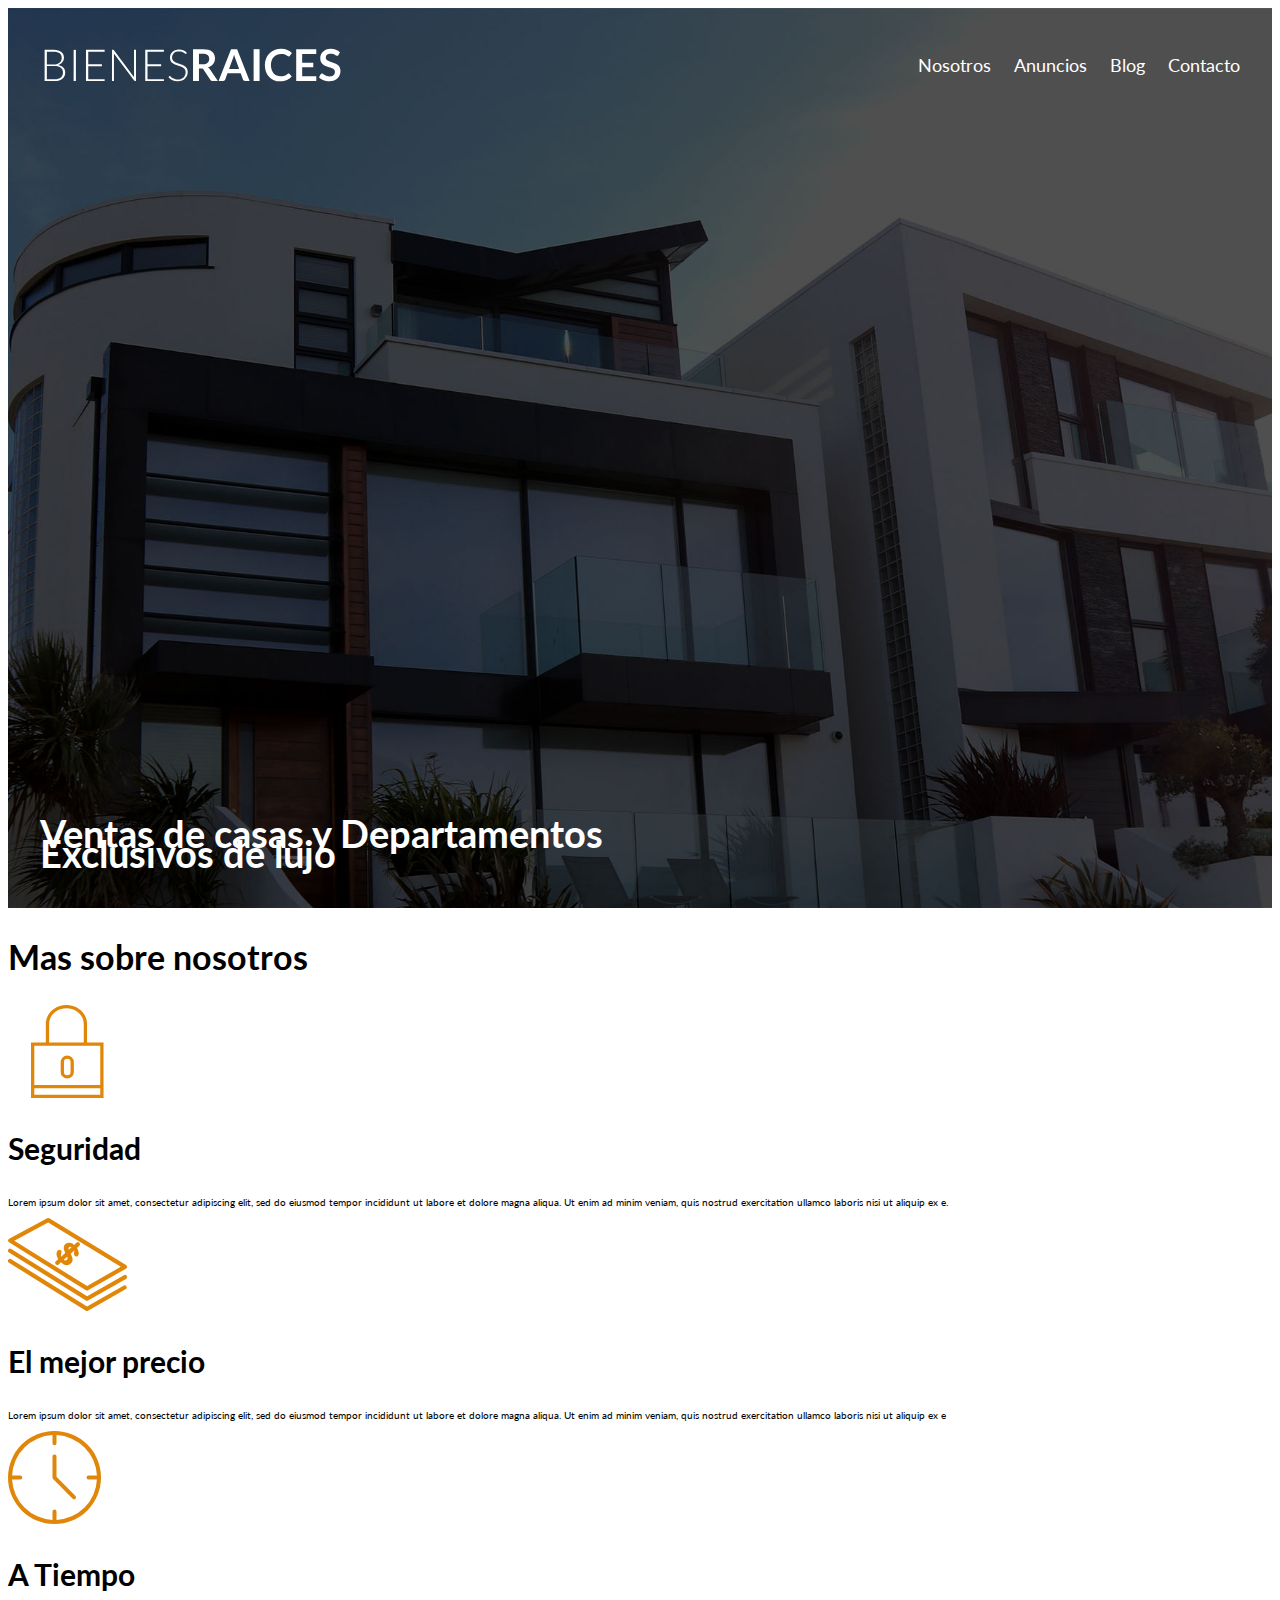
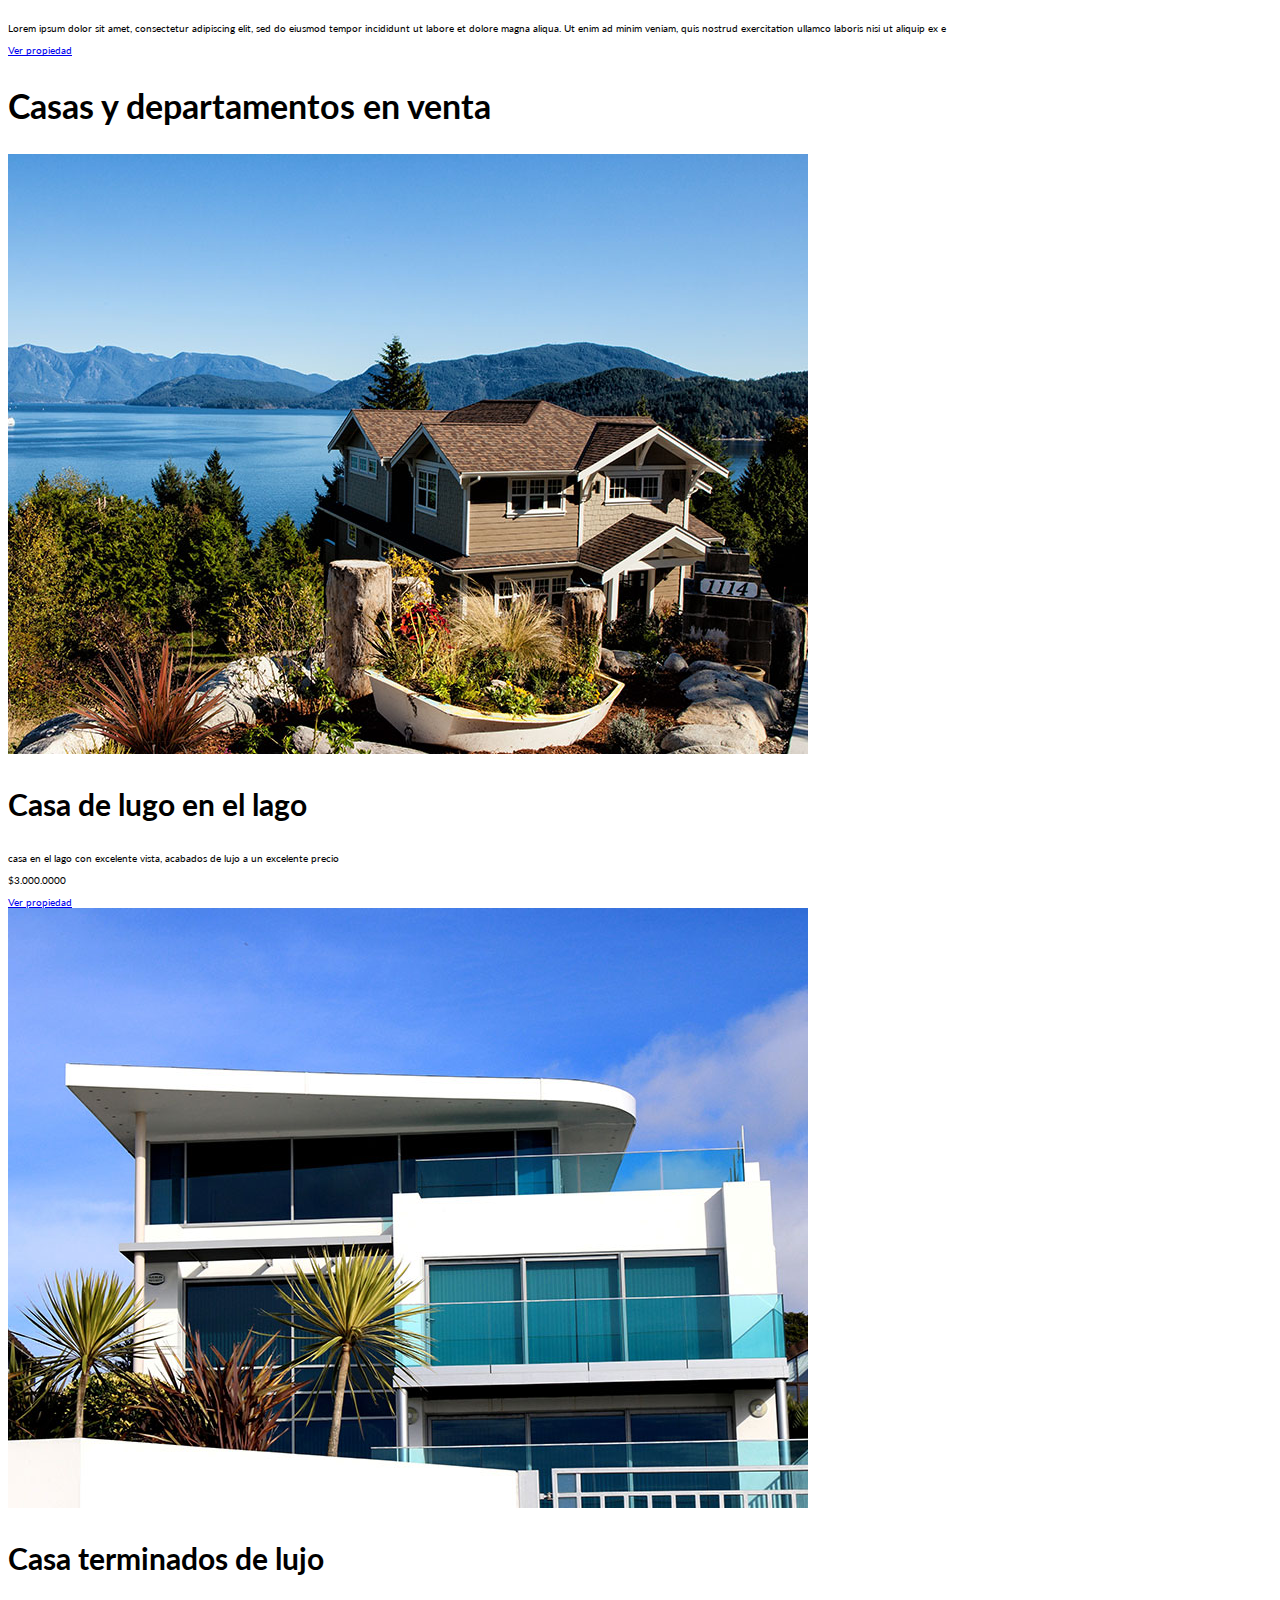
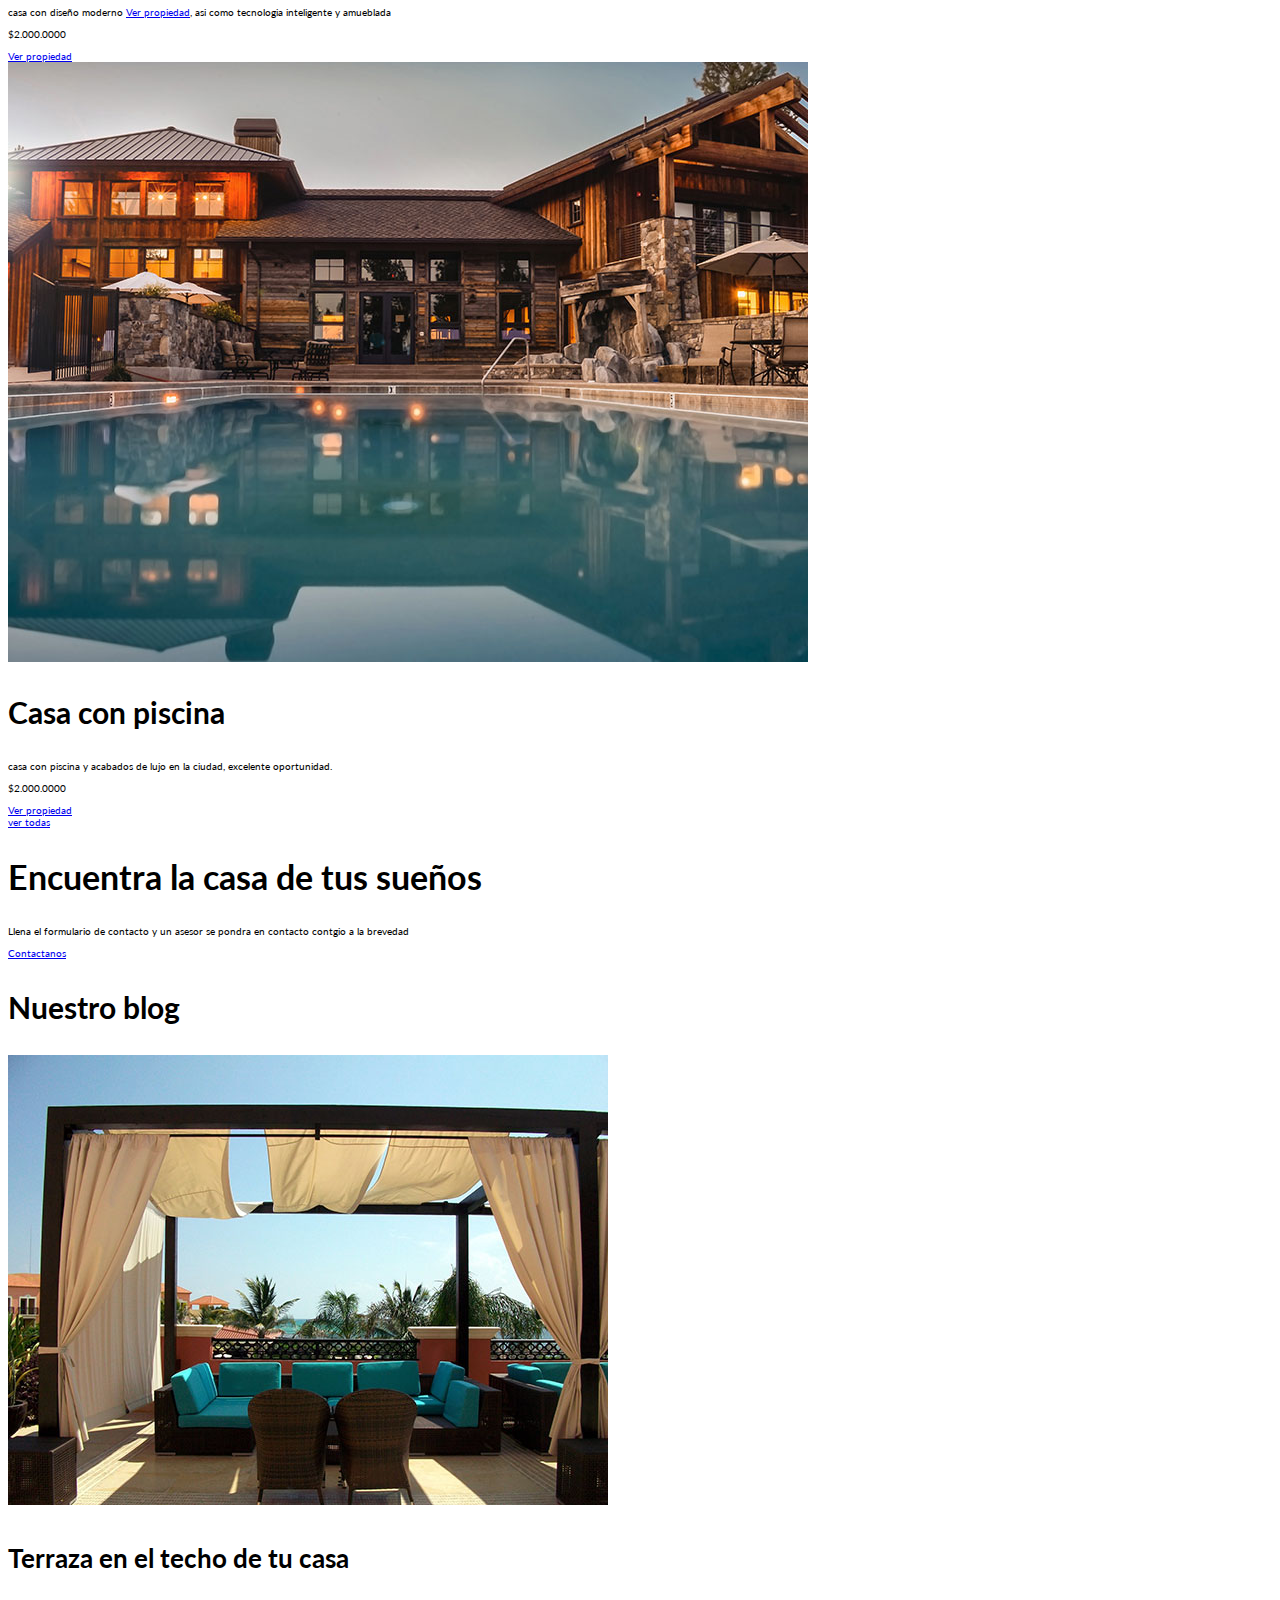
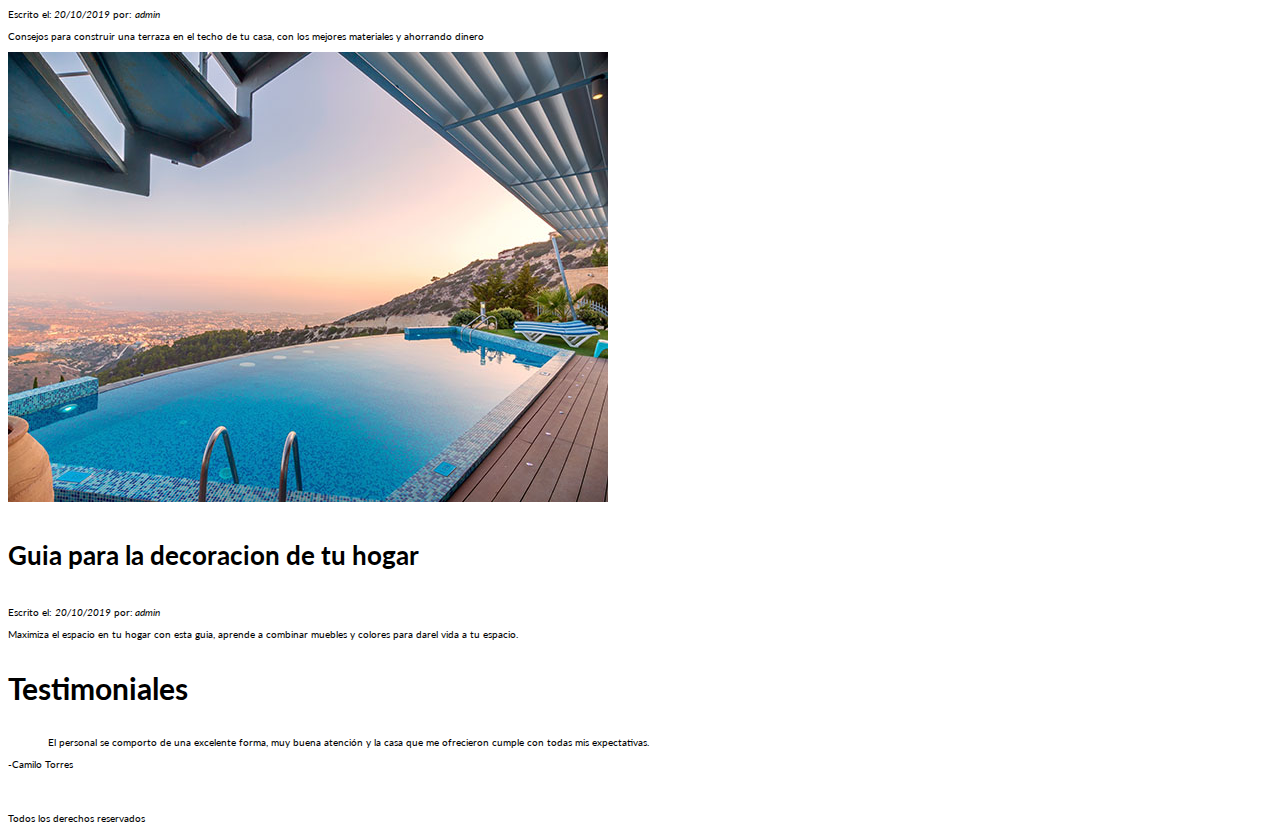
==== index.html @ e5554aeb "Index" ====
<!DOCTYPE html>
<html>
<head>
	<meta charset="utf-8">
	<title>Bienes Raices</title>
	<link href="https://fonts.googleapis.com/css2?family=Lato:ital,wght@0,300;0,400;0,700;0,900;1,700&display=swap" rel="stylesheet">
 
<link rel="stylesheet" type="text/css" href="css/normalize.css">
<link rel="stylesheet" type="text/css" href="css/style.css">
<script type="text/javascript" src="autoevaluacion.js"></script>
</head>
<body>

<header class="site-header inicio">
	<div class="contenedor contenido-header">
         <div class="barra">
			

	         <img src="imagenes/logo.svg">

         <nav class="navegacion">
	      <a href="nosotros.html">Nosotros</a>
	      <a href="anuncios.html">Anuncios</a>
	      <a href="blog.html">Blog</a>
	      <a href="contacto.html">Contacto</a>
	     </nav>
	
         </div>
          <h1>Ventas de casas y Departamentos Exclusivos de lujo</h1>

     </div>
</header>

<section>
<h2> Mas sobre nosotros</h2>

<div>
<img src="imagenes/icono1.svg" alt="Icono seguridad">
<h3>Seguridad</h3>
<p>Lorem ipsum dolor sit amet, consectetur adipiscing elit, sed do eiusmod tempor incididunt ut labore et dolore magna aliqua. Ut enim ad minim veniam, quis nostrud exercitation ullamco laboris nisi ut aliquip ex e.</p>
</div>

<div>
<img src="imagenes/icono2.svg" alt="Icono Mejor Precio">
<h3> El mejor precio</h3>
<p>Lorem ipsum dolor sit amet, consectetur adipiscing elit, sed do eiusmod tempor incididunt ut labore et dolore magna aliqua. Ut enim ad minim veniam, quis nostrud exercitation ullamco laboris nisi ut aliquip ex e</p>
</div>

<div>
<img src="imagenes/icono3.svg" alt="Icono a tiempo">
<h3>A Tiempo</h3>
<p>Lorem ipsum dolor sit amet, consectetur adipiscing elit, sed do eiusmod tempor incididunt ut labore et dolore magna aliqua. Ut enim ad minim veniam, quis nostrud exercitation ullamco laboris nisi ut aliquip ex e</p>
<a href="#">Ver propiedad</a>
</div>
</section>


<main>
<h2>Casas y departamentos en venta</h2>

<div>
<img src="imagenes/anuncio1.jpg" alt="Anuncio casa en el algo">
<h3>Casa de lugo en el lago</h3>
<p>casa en el lago con excelente vista, acabados de lujo a un excelente precio</p>
<p> $3.000.0000</p>
<a href="#">Ver propiedad</a>
</div>

<div>
<img src="imagenes/anuncio2.jpg" alt="Anuncio casa de lujo">
<h3>Casa terminados de lujo</h3>
<p>casa con diseño moderno
<a href="#">Ver propiedad</a>, asi como tecnologia inteligente y amueblada </p>
<p> $2.000.0000</p>
<a href="#">Ver propiedad</a>
</div>

<div>
<img src="imagenes/anuncio3.jpg" alt="Anuncio casa con piscina">
<h3>Casa con piscina</h3>
<p>casa con piscina y acabados de lujo en la ciudad, excelente oportunidad.</p>
<p>$2.000.0000</p>
<a href="#">Ver propiedad</a>
</div>

<a href="anuncios.html">ver todas</a>
</main>


<section>
<h2>Encuentra la casa de tus sueños</h2>
<p>Llena el formulario de contacto y un asesor se pondra en contacto contgio a la brevedad</p>
<a href="contacto.html">Contactanos</a>
</section>

<section>
<h3>Nuestro blog</h3>

<article>
<img src="imagenes/blog1.jpg" alt="entrada de blog">
<h4>Terraza en el techo de tu casa</h4>
<p> Escrito el:<em> 20/10/2019</em> por: <em>admin</em></p>
<p>Consejos para construir una terraza en el techo de tu casa, con los mejores materiales y ahorrando dinero</p>
</article>

<article>
<img src="imagenes/blog2.jpg" alt="entrada de blog">
<h4>Guia para la decoracion de tu hogar</h4>
<p> Escrito el: <em>20/10/2019</em> por:<em> admin</em></p>
<p>Maximiza el espacio en tu hogar con esta guia, aprende a combinar muebles y colores para darel vida a tu espacio.</p>
</article>
</section>


<section>
<h3>Testimoniales</h3>
<blockquote>
	El personal se comporto de una excelente forma, muy buena atención y la casa que me ofrecieron cumple con todas mis expectativas.
</blockquote>
<p>-Camilo Torres</p>
</section>

<footer>
	<nav class="navegacion">
<a href="nosotros.html">Nosotros</a>
	<a href="anuncios.html">Anuncios</a>
	<a href="blog.html">Blog</a>
	<a href="contacto.html">Contacto</a>
</nav>


<p>Todos los derechos reservados</p>
</footer>

</body>
</html>
---- css/style.css ----
html{
	font-size: 62.5%;
}
body{
	 font-family: 'Lato', sans-serif;
	 font
}


/* global*/
.contenedor{
	max-width: 120rem; /**1200px**/
	margin:0 auto;
}
h1{
font-size: 3.8rem;
}
h2{
font-size: 3.4rem;
}
h3{
font-size: 3rem;
}
h4{
font-size: 2.6rem;
}

/* header*/
.site-header.inicio {
	background-image: url(../imagenes/header.jpg);
	background-position: center center;
	background-size: cover;
	height: 100vh;
	min-height: 60rem;
}
.contenido-header{
	height: 100%;
	display: flex;
	flex-direction: column;
	justify-content: space-between; /* organizar arriba abajo*/
}
.contenido-header h1{
	color:#ffffff;
	padding-bottom: 2rem;
	max-width: 60rem;
	line-height: 2rem;
	
}
.barra{
	display: flex;
	justify-content: space-between; /*alinear el contenido verticalmente*/
	align-items: center;
	padding-top: 3rem;

}
/** Navegacion **/
.navegacion a {
color:white;
text-decoration: none;
font-size: 1.8rem;
margin-right: 2rem;

}
.navegacion a:hover {
	color: #71B100;
}
.navegacion a:Last-of-type {
	margin: 0;
}
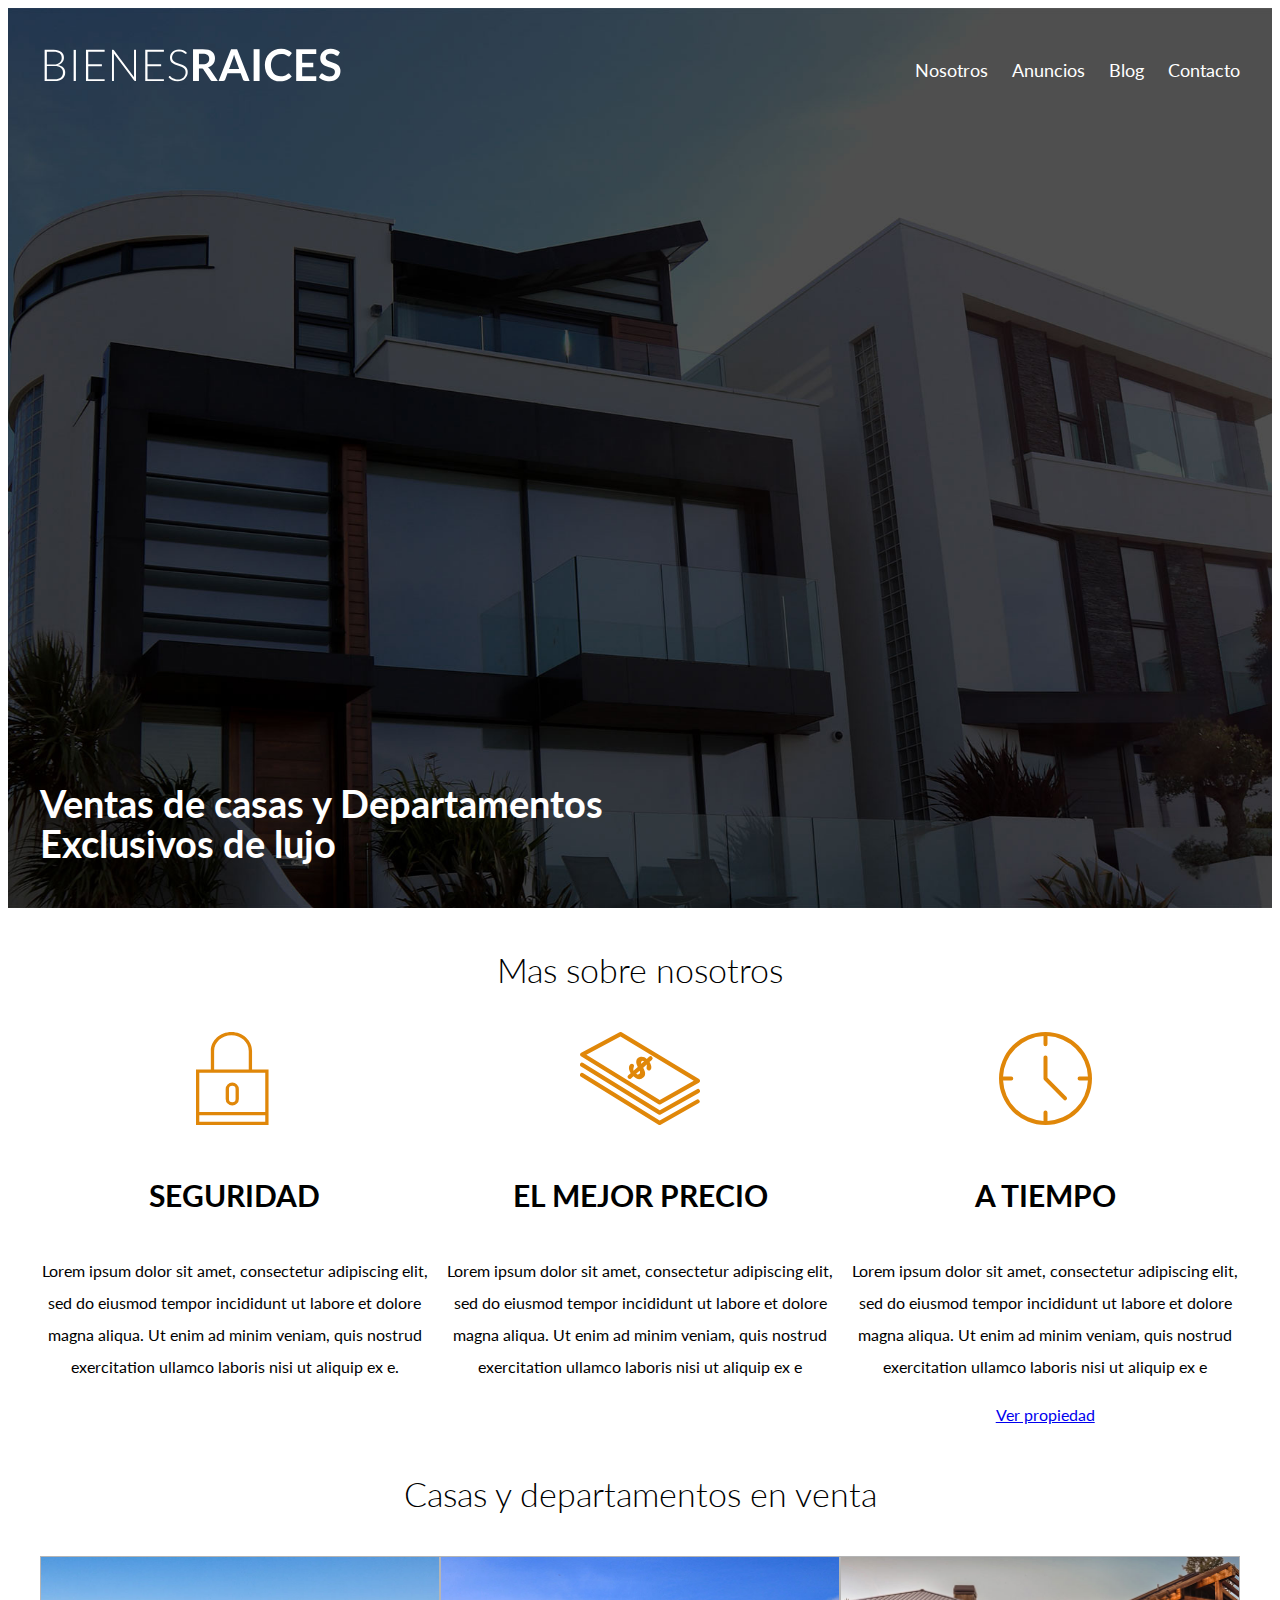
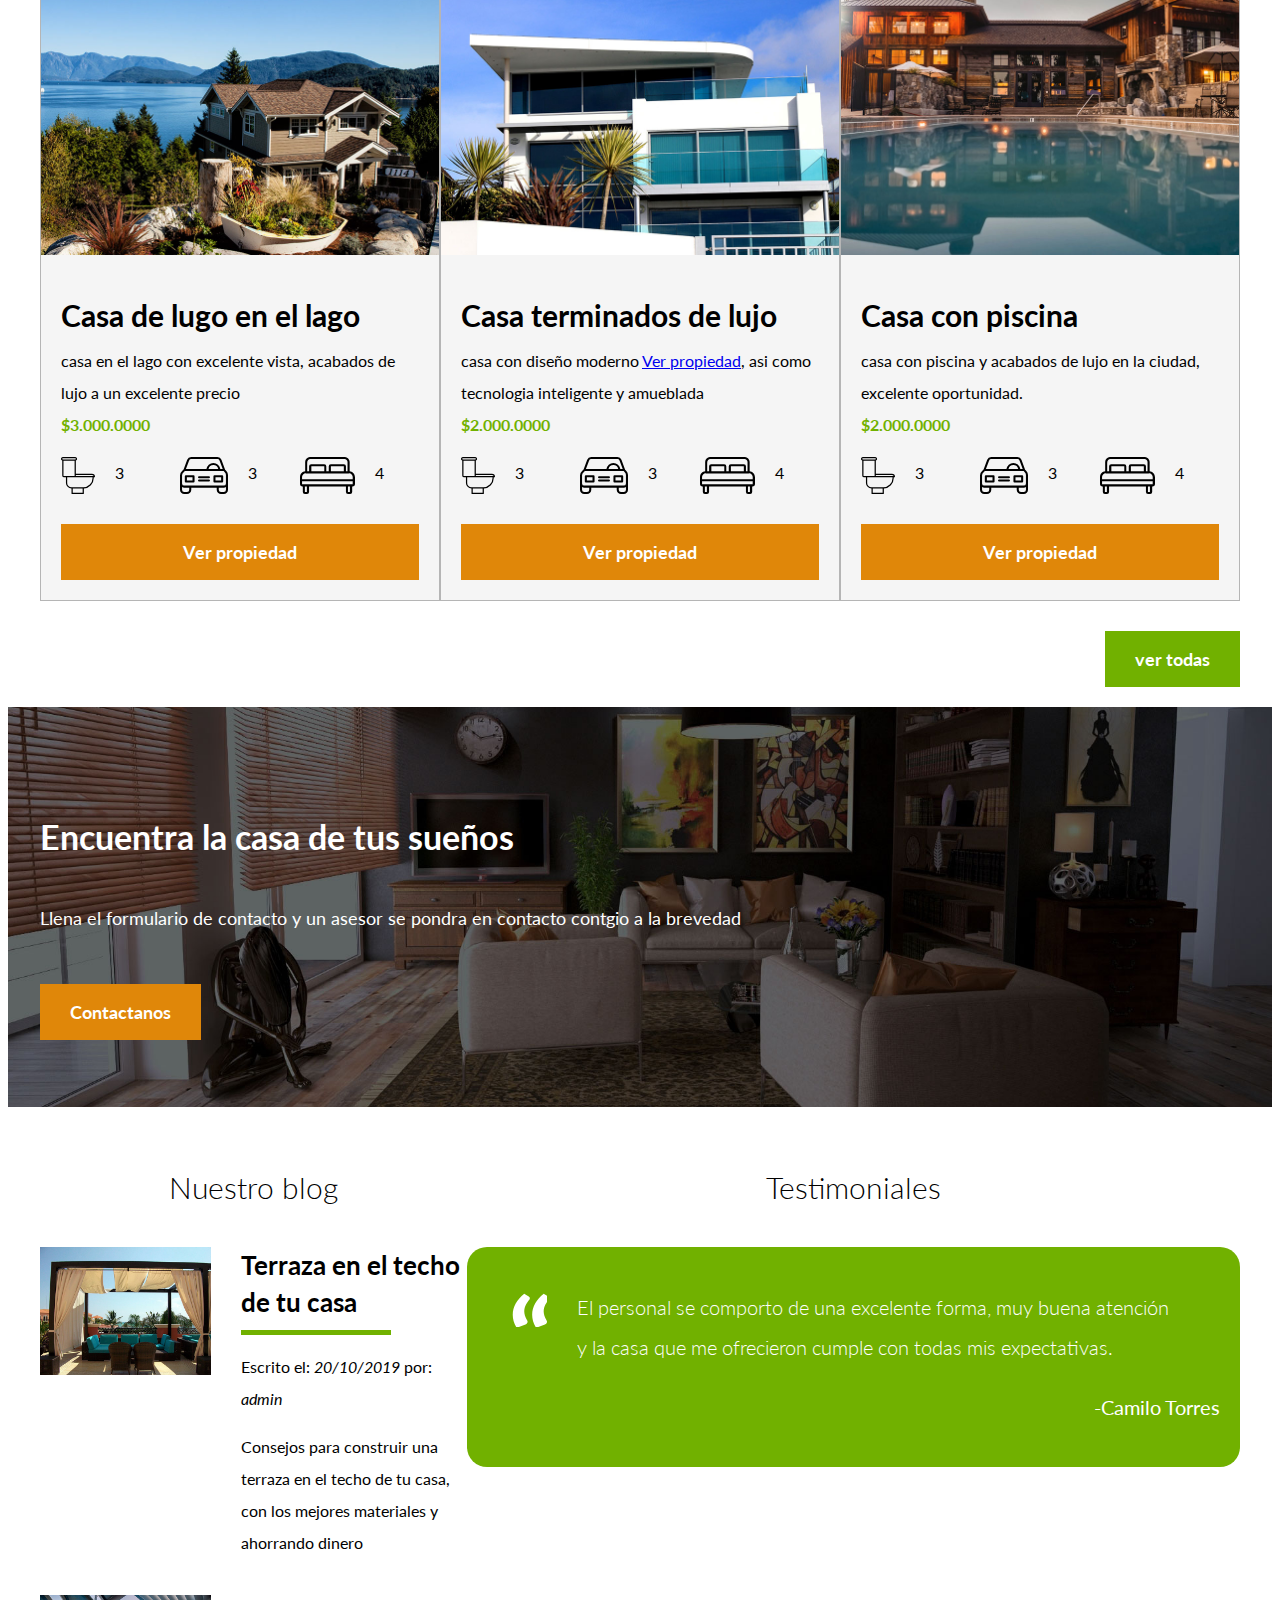
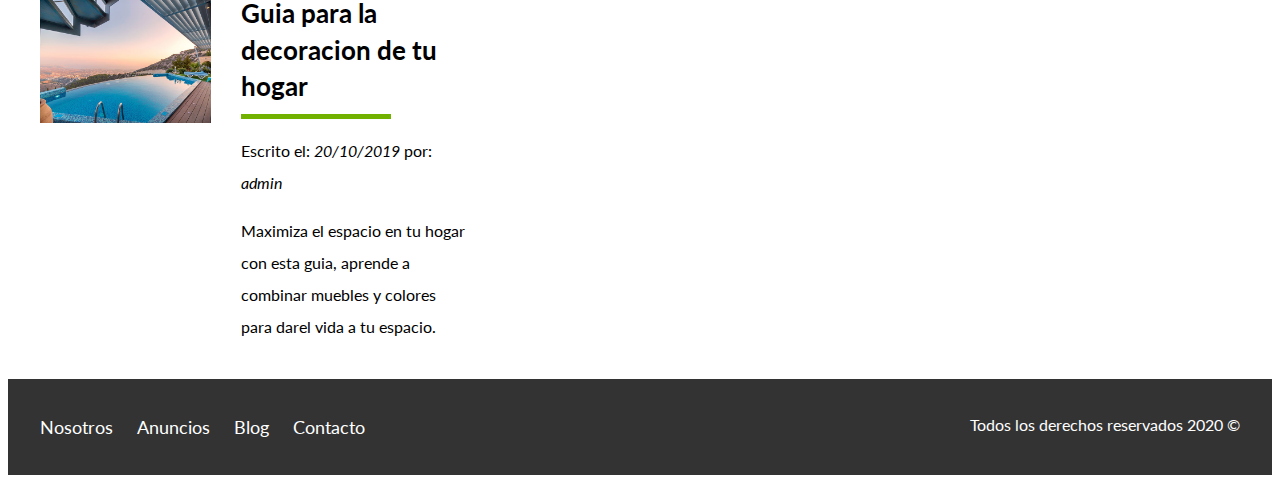
==== commit 32dcb883: "repositorio1.5" ====
--- a/index.html
+++ b/index.html
@@ -14,113 +14,214 @@
 <header class="site-header inicio">
 	<div class="contenedor contenido-header">
          <div class="barra">
-			
-
-	         <img src="imagenes/logo.svg">
+			<a href="/">
+
+	         <img src="imagenes/logo.svg" alt="Logotipo de bienes raices">
+	     </a>
 
          <nav class="navegacion">
-	      <a href="nosotros.html">Nosotros</a>
-	      <a href="anuncios.html">Anuncios</a>
-	      <a href="blog.html">Blog</a>
-	      <a href="contacto.html">Contacto</a>
+		      <a href="nosotros.html">Nosotros</a>
+		      <a href="anuncios.html">Anuncios</a>
+		      <a href="blog.html">Blog</a>
+		      <a href="contacto.html">Contacto</a>
 	     </nav>
 	
          </div>
           <h1>Ventas de casas y Departamentos Exclusivos de lujo</h1>
 
      </div>
+     
 </header>
 
-<section>
-<h2> Mas sobre nosotros</h2>
-
-<div>
+<section class="contenedor section">
+<h2 class="fw-300 centrar-texto"> Mas sobre nosotros</h2>
+
+<div class="icono-nosotros">
+<div class="icono">
 <img src="imagenes/icono1.svg" alt="Icono seguridad">
-<h3>Seguridad</h3>
-<p>Lorem ipsum dolor sit amet, consectetur adipiscing elit, sed do eiusmod tempor incididunt ut labore et dolore magna aliqua. Ut enim ad minim veniam, quis nostrud exercitation ullamco laboris nisi ut aliquip ex e.</p>
-</div>
-
-<div>
+	<h3>Seguridad</h3>
+	<p>Lorem ipsum dolor sit amet, consectetur adipiscing elit, sed do eiusmod tempor incididunt ut labore et dolore magna aliqua. Ut enim ad minim veniam, quis nostrud exercitation ullamco laboris nisi ut aliquip ex e.</p>
+</div>
+
+<div class="icono">
 <img src="imagenes/icono2.svg" alt="Icono Mejor Precio">
-<h3> El mejor precio</h3>
-<p>Lorem ipsum dolor sit amet, consectetur adipiscing elit, sed do eiusmod tempor incididunt ut labore et dolore magna aliqua. Ut enim ad minim veniam, quis nostrud exercitation ullamco laboris nisi ut aliquip ex e</p>
-</div>
-
-<div>
+	<h3> El mejor precio</h3>
+	<p>Lorem ipsum dolor sit amet, consectetur adipiscing elit, sed do eiusmod tempor incididunt ut labore et dolore magna aliqua. Ut enim ad minim veniam, quis nostrud exercitation ullamco laboris nisi ut aliquip ex e</p>
+</div>
+
+<div class="icono">
 <img src="imagenes/icono3.svg" alt="Icono a tiempo">
-<h3>A Tiempo</h3>
-<p>Lorem ipsum dolor sit amet, consectetur adipiscing elit, sed do eiusmod tempor incididunt ut labore et dolore magna aliqua. Ut enim ad minim veniam, quis nostrud exercitation ullamco laboris nisi ut aliquip ex e</p>
-<a href="#">Ver propiedad</a>
-</div>
-</section>
-
-
-<main>
-<h2>Casas y departamentos en venta</h2>
-
-<div>
+	<h3>A Tiempo</h3>
+	<p>Lorem ipsum dolor sit amet, consectetur adipiscing elit, sed do eiusmod tempor incididunt ut labore et dolore magna aliqua. Ut enim ad minim veniam, quis nostrud exercitation ullamco laboris nisi ut aliquip ex e</p>
+	<a href="#">Ver propiedad</a>
+</div>
+</div>
+</section>
+
+
+<main class="seccion contenedor">
+<h2 class="fw-300 centrar-texto">Casas y departamentos en venta</h2>
+
+<div class="contenedor-anuncio">
+
+<div class="anuncio">
 <img src="imagenes/anuncio1.jpg" alt="Anuncio casa en el algo">
-<h3>Casa de lugo en el lago</h3>
-<p>casa en el lago con excelente vista, acabados de lujo a un excelente precio</p>
-<p> $3.000.0000</p>
-<a href="#">Ver propiedad</a>
-</div>
-
-<div>
+<div class="contenido-anuncio">
+	<h3>Casa de lugo en el lago</h3>
+	<p>casa en el lago con excelente vista, acabados de lujo a un excelente precio</p>
+	<p class="precio"> $3.000.0000</p>
+
+	<ul class="iconos-caracteristicas">
+		<li>
+			<img src="imagenes/icono_wc.svg" alt="icono wc">
+			<p>3</p>
+		</li>
+		<li>
+			<img src="imagenes/icono_estacionamiento.svg" alt="icono autos">
+			<p>3</p>
+		</li>
+		<li>
+			<img src="imagenes/icono_dormitorio.svg" alt="icono habitaciones">
+			<p>4</p>
+		</li>
+	</ul>
+
+
+
+
+
+	<a href="#" class="boton boton-amarillo d-block">Ver propiedad</a>
+ </div>
+</div>
+
+<div class="anuncio">
 <img src="imagenes/anuncio2.jpg" alt="Anuncio casa de lujo">
-<h3>Casa terminados de lujo</h3>
-<p>casa con diseño moderno
-<a href="#">Ver propiedad</a>, asi como tecnologia inteligente y amueblada </p>
-<p> $2.000.0000</p>
-<a href="#">Ver propiedad</a>
-</div>
-
-<div>
+<div class="contenido-anuncio">
+	<h3>Casa terminados de lujo</h3>
+	<p>casa con diseño moderno
+	<a href="#">Ver propiedad</a>, asi como tecnologia inteligente y amueblada </p>
+	<p class="precio"> $2.000.0000</p>
+
+	<ul class="iconos-caracteristicas">
+		<li>
+			<img src="imagenes/icono_wc.svg" alt="icono wc">
+			<p>3</p>
+		</li>
+		<li>
+			<img src="imagenes/icono_estacionamiento.svg" alt="icono autos">
+			<p>3</p>
+		</li>
+		<li>
+			<img src="imagenes/icono_dormitorio.svg" alt="icono habitaciones">
+			<p>4</p>
+		</li>
+	</ul>
+
+
+
+
+
+	<a href="#" class="boton boton-amarillo d-block">Ver propiedad</a>
+ </div>
+</div>
+
+<div class="anuncio">
 <img src="imagenes/anuncio3.jpg" alt="Anuncio casa con piscina">
-<h3>Casa con piscina</h3>
-<p>casa con piscina y acabados de lujo en la ciudad, excelente oportunidad.</p>
-<p>$2.000.0000</p>
-<a href="#">Ver propiedad</a>
-</div>
-
-<a href="anuncios.html">ver todas</a>
+<div class="contenido-anuncio">
+	<h3>Casa con piscina</h3>
+	<p>casa con piscina y acabados de lujo en la ciudad, excelente oportunidad.</p>
+	<p class="precio">$2.000.0000</p>
+
+
+	<ul class="iconos-caracteristicas">
+		<li>
+			<img src="imagenes/icono_wc.svg" alt="icono wc">
+			<p>3</p>
+		</li>
+		<li>
+			<img src="imagenes/icono_estacionamiento.svg" alt="icono autos">
+			<p>3</p>
+		</li>
+		<li>
+			<img src="imagenes/icono_dormitorio.svg" alt="icono habitaciones">
+			<p>4</p>
+		</li>
+	</ul>
+
+
+
+
+
+
+
+
+	<a href="#" class="boton boton-amarillo d-block">Ver propiedad</a>
+	</div>
+ </div>
+</div>
+
+<div class="ver-todas">
+<a href="anuncios.html" class="boton boton-verde">ver todas</a>
+</div>
 </main>
 
 
-<section>
-<h2>Encuentra la casa de tus sueños</h2>
-<p>Llena el formulario de contacto y un asesor se pondra en contacto contgio a la brevedad</p>
-<a href="contacto.html">Contactanos</a>
-</section>
-
-<section>
-<h3>Nuestro blog</h3>
-
-<article>
-<img src="imagenes/blog1.jpg" alt="entrada de blog">
-<h4>Terraza en el techo de tu casa</h4>
-<p> Escrito el:<em> 20/10/2019</em> por: <em>admin</em></p>
-<p>Consejos para construir una terraza en el techo de tu casa, con los mejores materiales y ahorrando dinero</p>
+<section class="imagen-contacto">
+	<div class="contenedor contenido-contacto">
+	<h2>Encuentra la casa de tus sueños</h2>
+	<p>Llena el formulario de contacto y un asesor se pondra en contacto contgio a la brevedad</p>
+	<a href="contacto.html" class="boton boton-amarillo">Contactanos</a>
+	</div>
+</section>
+
+
+<div class="seccion-inferior contenedor seccion">
+<section class="blog">
+<h3 class="centrar-texto fw-300">Nuestro blog</h3>
+
+<article class="entrada-blog">
+	<div class="imagen">
+		<img src="imagenes/blog1.jpg" alt="entrada de blog">
+	</div>
+	<div class="texto-entrada">
+		<a href="#">
+		<h4>Terraza en el techo de tu casa</h4>
+	</a>
+		<p> Escrito el:<em> 20/10/2019</em> por: <em>admin</em></p>
+		<p>Consejos para construir una terraza en el techo de tu casa, con los mejores materiales y ahorrando dinero</p>
+	</div>
 </article>
 
-<article>
-<img src="imagenes/blog2.jpg" alt="entrada de blog">
-<h4>Guia para la decoracion de tu hogar</h4>
-<p> Escrito el: <em>20/10/2019</em> por:<em> admin</em></p>
-<p>Maximiza el espacio en tu hogar con esta guia, aprende a combinar muebles y colores para darel vida a tu espacio.</p>
+<article class="entrada-blog">
+	<div class="imagen">
+	<img src="imagenes/blog2.jpg" alt="entrada de blog">
+</div>
+<div class="texto-entrada">
+	<a href="#">
+	<h4>Guia para la decoracion de tu hogar</h4>
+</a>
+	<p> Escrito el: <em>20/10/2019</em> por:<em> admin</em></p>
+	<p>Maximiza el espacio en tu hogar con esta guia, aprende a combinar muebles y colores para darel vida a tu espacio.</p>
+</div>
 </article>
 </section>
 
 
-<section>
-<h3>Testimoniales</h3>
-<blockquote>
-	El personal se comporto de una excelente forma, muy buena atención y la casa que me ofrecieron cumple con todas mis expectativas.
-</blockquote>
+<section class="Testimoniales">
+<h3 class="centrar-texto fw-300">Testimoniales</h3>
+<div class="testimonial">
+	<blockquote>
+		El personal se comporto de una excelente forma, muy buena atención y la casa que me ofrecieron cumple con todas mis expectativas.
+	</blockquote>
 <p>-Camilo Torres</p>
-</section>
-
-<footer>
+
+	</div>
+</section>
+
+</div>
+
+<footer class="site-footer seccion">
+	<div class="contenedor contenedor-footer">
 	<nav class="navegacion">
 <a href="nosotros.html">Nosotros</a>
 	<a href="anuncios.html">Anuncios</a>
@@ -129,7 +230,8 @@
 </nav>
 
 
-<p>Todos los derechos reservados</p>
+<p class="copyright">Todos los derechos reservados 2020 &copy; </p>
+</div>
 </footer>
 
 </body>
--- a/css/style.css
+++ b/css/style.css
@@ -1,13 +1,23 @@
 html{
+	box-sizing: border-box;
 	font-size: 62.5%;
 }
+
+*, *:before, *:after {
+  box-sizing: inherit;
+}
+
 body{
 	 font-family: 'Lato', sans-serif;
-	 font
+	 font-size:1.6rem;
+	 line-height: 2;
 }
 
 
 /* global*/
+img{
+	max-width: 100%;
+}
 .contenedor{
 	max-width: 120rem; /**1200px**/
 	margin:0 auto;
@@ -23,6 +33,37 @@
 }
 h4{
 font-size: 2.6rem;
+}
+/**utilidades**/
+.seccion{
+	margin-top: 2rem;
+	margin-bottom: 2rem;
+}
+.centrar-texto{
+	text-align: center;
+}
+.fw-300 {
+	font-weight: 300;
+}
+.d-block{
+	display: block!important;
+}
+/**botones**/
+.boton{
+	color: white;
+	font-weight: 700;
+	text-decoration: none;
+	font-size: 1.8rem;
+	margin-top: 3rem;
+	display: inline-block;
+	padding: 1rem 3rem;
+	text-align: center;
+}
+.boton-amarillo{
+	background-color: #E08709;
+}
+.boton-verde{
+	background-color: #71B100;
 }
 
 /* header*/
@@ -43,7 +84,7 @@
 	color:#ffffff;
 	padding-bottom: 2rem;
 	max-width: 60rem;
-	line-height: 2rem;
+	line-height: 4rem;
 	
 }
 .barra{
@@ -67,3 +108,156 @@
 .navegacion a:Last-of-type {
 	margin: 0;
 }
+
+/**iconos nosotros**/
+
+.icono-nosotros{
+	display: flex;
+	justify-content: space-between;
+}
+.icono{
+	flex-basis: calc(33.3% - 1rem);
+	text-align: center;
+}
+.icono h3{
+	text-transform: uppercase;
+}
+/**anuncios**/
+.contenedor-anuncio{
+	display: flex;
+	justify-content: space-between;
+}
+.anuncio{
+	flex-basis: calc(33.3%-1rem);
+	border : 1px solid #B5B5B5;
+	background-color: #F5F5F5;
+}
+.contenido-anuncio{
+	padding: 2rem;
+}
+.contenido-anuncio h3, .contenido-anuncio p {
+	margin: 0;
+}
+.precio{
+	color: #71B100;
+	font-weight: 700;
+}
+.iconos-caracteristicas{
+	list-style: none;
+	padding: 0;
+	display: flex;
+
+}
+.iconos-caracteristicas li{
+flex:1;
+display: flex;
+}
+.iconos-caracteristicas li img{
+	margin-right: 2rem;
+}
+.ver-todas{
+	display: flex;
+	justify-content: flex-end;
+}
+/**contacto home**/
+.imagen-contacto{
+	background-image: url(../imagenes/encuentra.jpg);
+	background-position: center center;
+	background-size: cover;
+	height: 40rem;
+	display: flex;
+	align-items: center; /** centrar verticalmente**/
+}
+.contenido-contacto{
+	flex:1; /**factor de crecimiento**/
+	color: white;
+
+}
+.contenido-contacto p{
+	font-size: 1.8rem;
+}
+/**seccion inferior**/
+.seccion-inferior{
+	display: flex;
+	justify-content: space-between;
+}
+.seccion-inferior .blog{
+	flex-basis: 60%;
+
+}
+.seccion-inferior .testimoniales{
+	flex-basis: calc(40% - 2rem);
+
+}
+.entrada-blog{
+	display: flex;
+	justify-content: space-between;
+	margin-bottom: 2rem;
+}
+.entrada-blog:Last-of-type{
+	margin-bottom: 0;
+}
+.entrada-blog .imagen{
+	flex-basis: 40%;
+
+}
+.entrada-blog .texto-entrada{
+	flex-basis: calc(60% - 3rem);
+
+}
+.texto-entrada a{
+	color:black;
+	text-decoration: none;
+}
+.texto-entrada h4{
+	margin: 0;
+	line-height: 1.4;
+
+}
+.texto-entrada h4::after{
+	content: '';
+	display: block;
+	width: 15rem;
+	height: .5rem;
+	background-color: #71B100;
+	margin-top: 1rem;
+}
+/**testimoniales**/
+.testimonial{
+	background-color: #71B100;
+	font-size: 2.0rem;
+	padding: 2rem;
+	color:#ffffff;
+	border-radius: 2rem;
+}
+.testimonial p {
+	text-align: right;
+}
+.testimonial blockquote::before{
+	content: '';
+	background-image: url(../imagenes/comilla.svg);
+	width: 4rem;
+	height: 4rem;
+	position: absolute;
+	left: -2rem;
+}
+.testimonial blockquote{
+	position: relative;
+	padding-left: 5rem;
+	font-weight: 300;
+}
+/**footer**/
+.site-footer{
+	background-color: #333333;
+	margin: 0;
+}
+.contenedor-footer{
+	padding: 3rem 0;
+	display: flex;
+	justify-content: space-between;
+}
+.copyright {
+	margin: 0;
+	color: white;
+
+}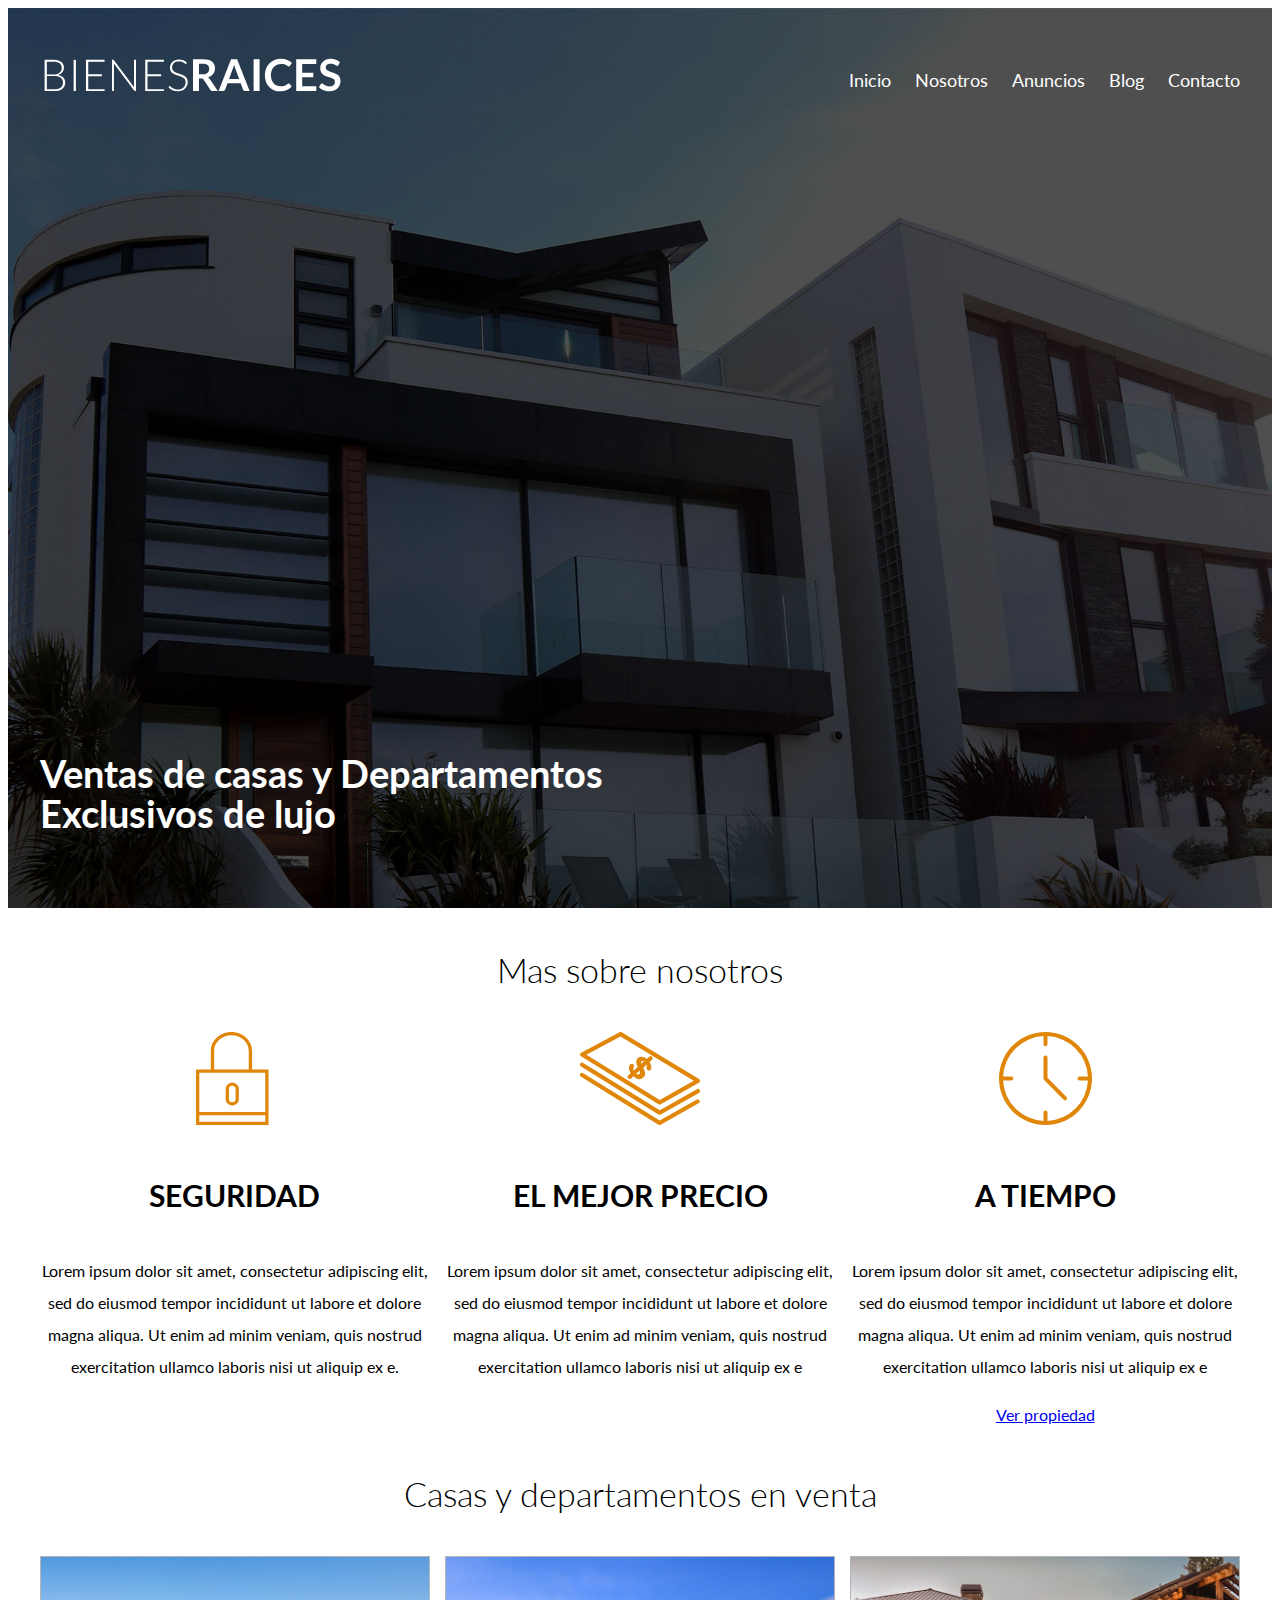
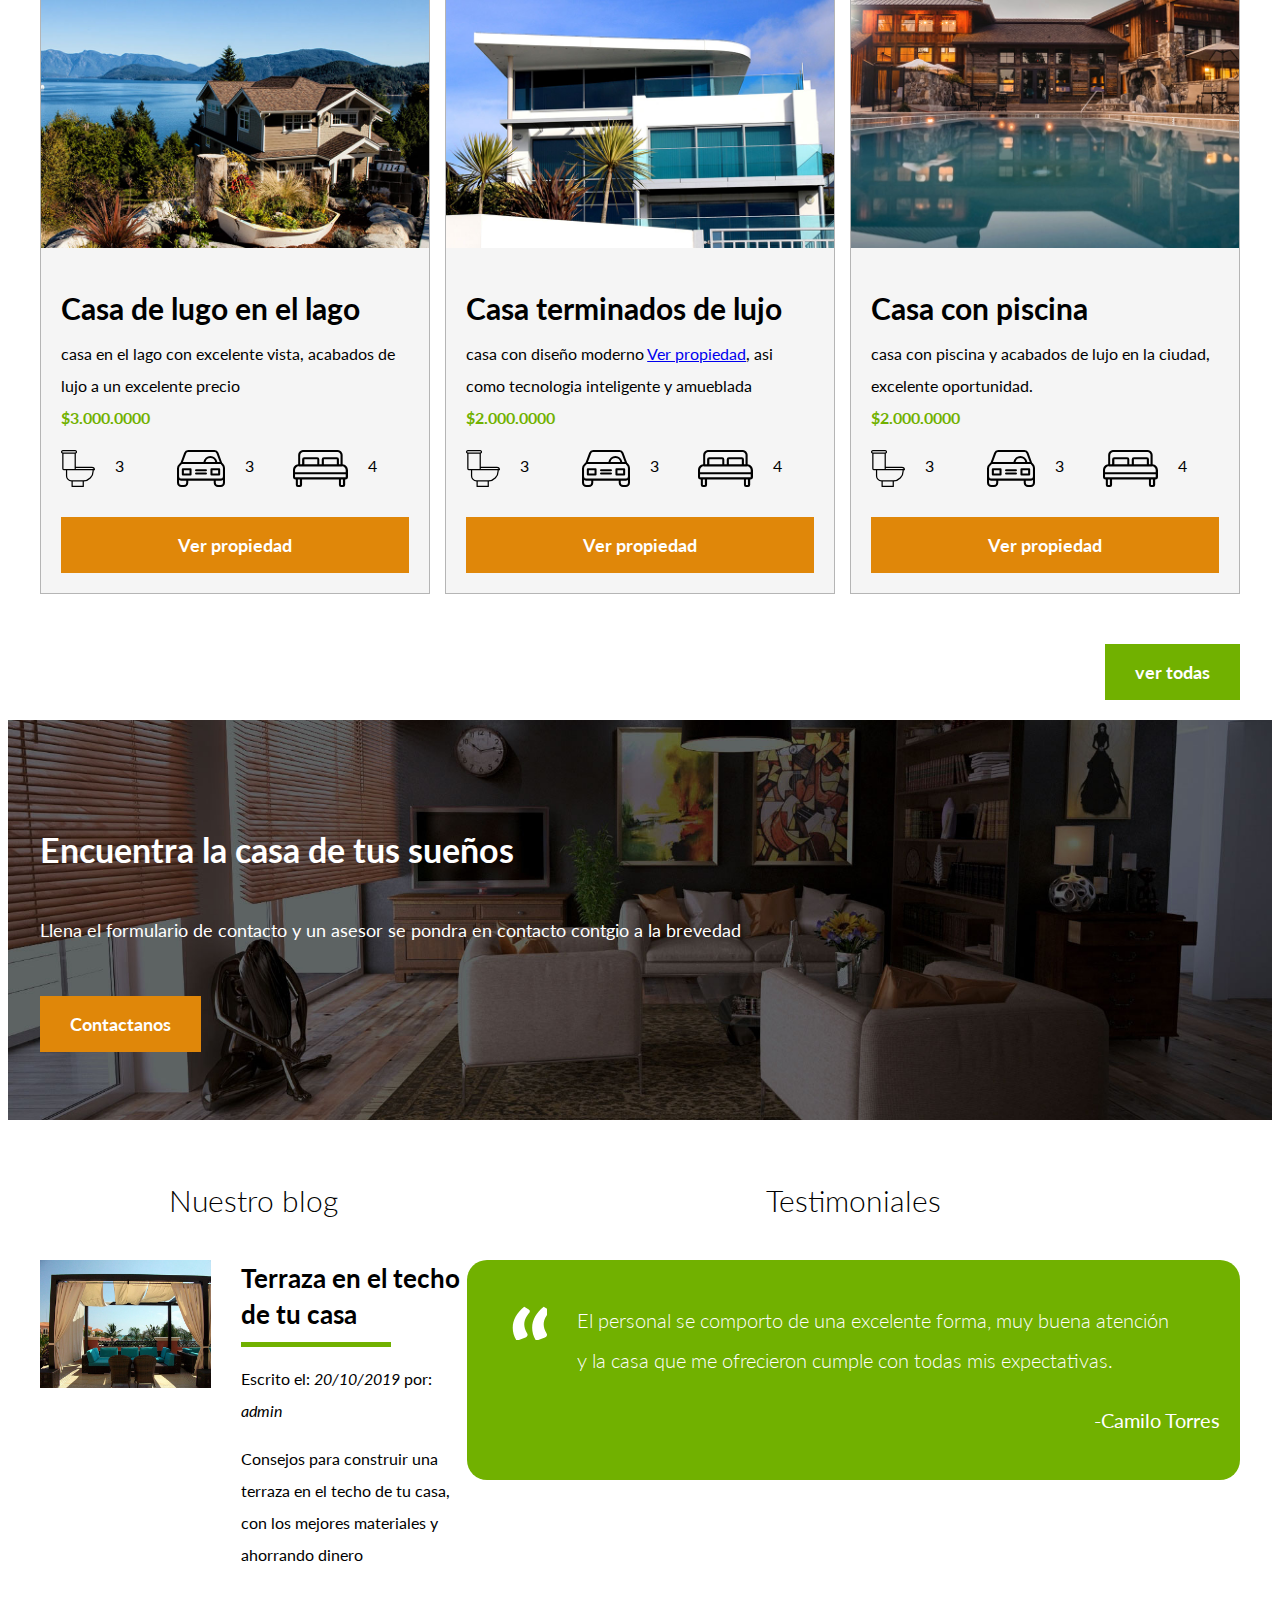
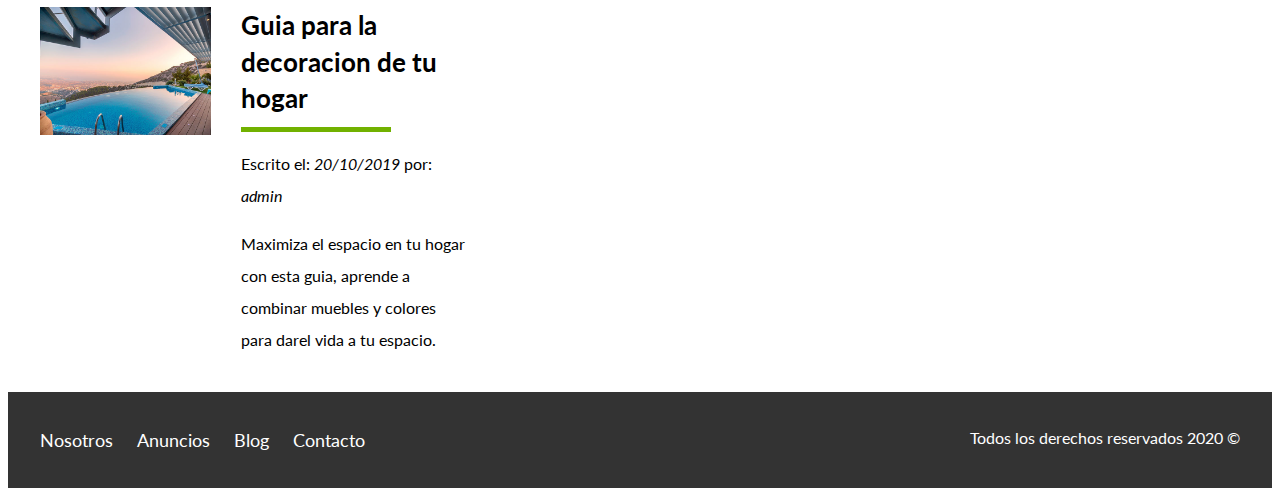
==== commit 11198b08: "html,css termiando" ====
--- a/index.html
+++ b/index.html
@@ -20,6 +20,7 @@
 	     </a>
 
          <nav class="navegacion">
+         	  <a href="index.html">Inicio</a>
 		      <a href="nosotros.html">Nosotros</a>
 		      <a href="anuncios.html">Anuncios</a>
 		      <a href="blog.html">Blog</a>
@@ -90,7 +91,7 @@
 
 
 
-	<a href="#" class="boton boton-amarillo d-block">Ver propiedad</a>
+	<a href="anuncio.html" class="boton boton-amarillo d-block">Ver propiedad</a>
  </div>
 </div>
 
@@ -121,7 +122,7 @@
 
 
 
-	<a href="#" class="boton boton-amarillo d-block">Ver propiedad</a>
+	<a href="anuncio.html" class="boton boton-amarillo d-block">Ver propiedad</a>
  </div>
 </div>
 
@@ -155,7 +156,7 @@
 
 
 
-	<a href="#" class="boton boton-amarillo d-block">Ver propiedad</a>
+	<a href="anuncio.html" class="boton boton-amarillo d-block">Ver propiedad</a>
 	</div>
  </div>
 </div>
@@ -184,7 +185,7 @@
 		<img src="imagenes/blog1.jpg" alt="entrada de blog">
 	</div>
 	<div class="texto-entrada">
-		<a href="#">
+		<a href="entrada.html">
 		<h4>Terraza en el techo de tu casa</h4>
 	</a>
 		<p> Escrito el:<em> 20/10/2019</em> por: <em>admin</em></p>
@@ -197,7 +198,7 @@
 	<img src="imagenes/blog2.jpg" alt="entrada de blog">
 </div>
 <div class="texto-entrada">
-	<a href="#">
+	<a href="entrada.html">
 	<h4>Guia para la decoracion de tu hogar</h4>
 </a>
 	<p> Escrito el: <em>20/10/2019</em> por:<em> admin</em></p>
--- a/css/style.css
+++ b/css/style.css
@@ -47,6 +47,9 @@
 }
 .d-block{
 	display: block!important;
+}
+.contenido-centrado{
+	max-width: 800px;
 }
 /**botones**/
 .boton{
@@ -58,6 +61,10 @@
 	display: inline-block;
 	padding: 1rem 3rem;
 	text-align: center;
+	border:none;
+}
+.boton:hover{    
+	cursor: pointer;  /* para poner el cursos sobre el boton , se le añade estilo*/
 }
 .boton-amarillo{
 	background-color: #E08709;
@@ -67,6 +74,11 @@
 }
 
 /* header*/
+.site-header{
+	background-color: #333333;
+	padding: 1rem 0 3rem 0;
+
+}
 .site-header.inicio {
 	background-image: url(../imagenes/header.jpg);
 	background-position: center center;
@@ -126,11 +138,13 @@
 .contenedor-anuncio{
 	display: flex;
 	justify-content: space-between;
+	flex-wrap: wrap;
 }
 .anuncio{
-	flex-basis: calc(33.3%-1rem);
+	flex: 0 0 calc(33.3% - 1rem) ; /** no deja que se encoja y toma el tamaño de la base**/
 	border : 1px solid #B5B5B5;
 	background-color: #F5F5F5;
+	margin-bottom: 2rem; /** separacion hacia afuera**/
 }
 .contenido-anuncio{
 	padding: 2rem;
@@ -146,6 +160,8 @@
 	list-style: none;
 	padding: 0;
 	display: flex;
+	flex:1;
+	max-width: 500px;
 
 }
 .iconos-caracteristicas li{
@@ -260,4 +276,62 @@
 	margin: 0;
 	color: white;
 
+}
+/** css paginas internas**/
+/** Nosotros**/
+.contenido-nosotros{
+	display: grid;
+	grid-template-columns: repeat(2, 1fr); /** tambien puede 1fr 1fr**/
+	grid-column-gap: 2rem;
+
+}
+.texto-nosotros blockquote {
+	font-weight: 900;
+	font-size: 2rem;
+	margin: 0;
+	padding: 1rem 0 3rem 0;
+}
+
+/**Anuncio**/
+.resumen-propiedad{
+	display: flex;
+	justify-content: space-between;
+	align-items: center;
+
+}
+/**contacto**/
+.contacto p{
+ font-size: 1.4rem;
+ color: #4f4f4f;
+ margin: 2rem 0 0 0;
+}
+legend{
+	font-size: 2.3rem;
+	color:#4f4f4f;
+}
+
+label{
+	font-weight: 700;
+	text-transform: uppercase; 
+	display: block;
+}
+input:not([type="submit"]),
+textarea,
+select{
+	padding: 1rem;
+	display:block;
+	width: 100%;
+	background-color: #e1e1e1;
+	margin-bottom: 2rem;
+	border:none;
+}
+input[type="radio"]{
+	width: auto;
+	margin:0;
+}
+.forma-contacto{
+	max-width: 30rem;
+	display: flex;
+	justify-content: space-between;
+	align-items: center;
 }